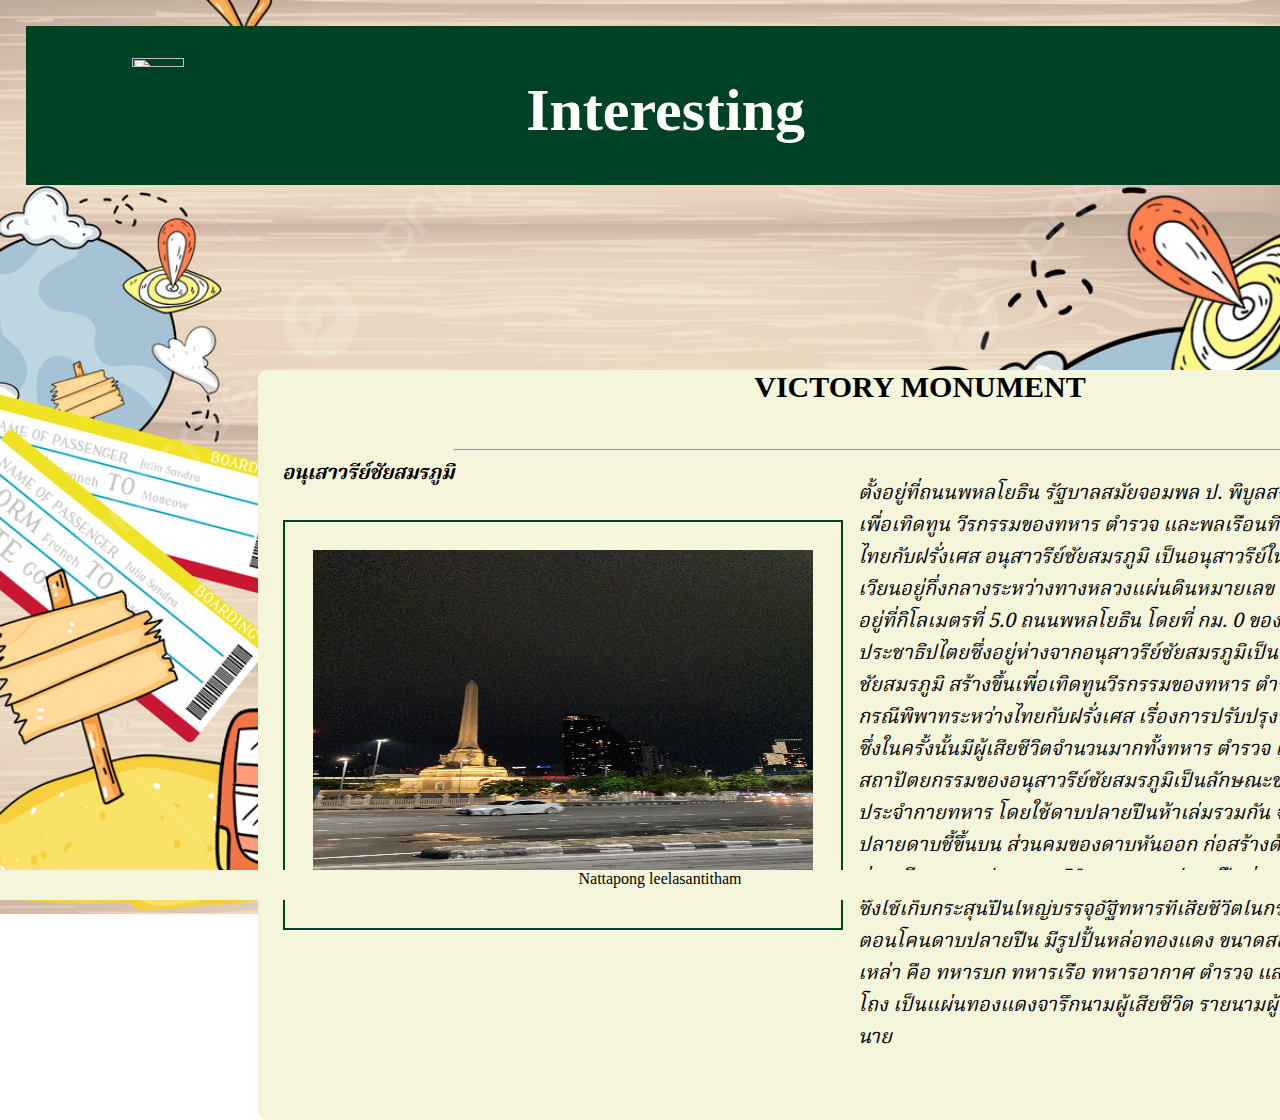
==== index10.html @ 5937bde9 "Add files via upload" ====
<!DOCTYPE html>
<html lang="en">
<head>
    <meta charset="UTF-8">
    <meta name="viewport" content="width=device-width, initial-scale=1.0">
    <title>Document</title>
    <link rel="stylesheet" href="style.css">
    <link rel="icon" href="logoweb.png"
</head>

<header>
    <h1>Interesting</h1>
    <a href="index.html"><img src="/webintersesting/homepage1.jpeg" alt="" class="buttomhome"></a>
</header>
<body>
    <div class="cap">
        <div id="textcap">
            <h1 style="text-transform: uppercase;">Victory Monument
            </h1><br>
            <div class="imgin"><img src="victoryll.jpg" alt="" class="imgincap"></div>
            <h2 style="float: left;">อนุเสาวรีย์ชัยสมรภูมิ</h2><hr>
           <p>
            ตั้งอยู่ที่ถนนพหลโยธิน รัฐบาลสมัยจอมพล ป. พิบูลสงครามได้สร้างขึ้นในปี พ.ศ. 2484 เพื่อเทิดทูน วีรกรรมของทหาร ตำรวจ และพลเรือนที่เสียชีวิตไปในกรณีพิพาทระหว่างไทยกับฝรั่งเศส

อนุสาวรีย์ชัยสมรภูมิ เป็นอนุสาวรีย์ในกรุงเทพมหานคร โดยรอบเป็นวงเวียนอยู่กึ่งกลางระหว่างทางหลวงแผ่นดินหมายเลข 1 ถนนราชวิถี และถนนพญาไท ตั้งอยู่ที่กิโลเมตรที่ 5.0 ถนนพหลโยธิน โดยที่ กม. 0 ของถนนพหลโยธินอยู่ที่อนุสาวรีย์ประชาธิปไตยซึ่งอยู่ห่างจากอนุสาวรีย์ชัยสมรภูมิเป็นระยะทาง 5 กิโลเมตร อนุสาวรีย์ชัยสมรภูมิ สร้างขึ้นเพื่อเทิดทูนวีรกรรมของทหาร ตำรวจและพลเรือนที่เสียชีวิตไปในกรณีพิพาทระหว่างไทยกับฝรั่งเศส เรื่องการปรับปรุงพรมแดนไทยกับอินโดจีนฝรั่งเศส ซึ่งในครั้งนั้นมีผู้เสียชีวิตจำนวนมากทั้งทหาร ตำรวจ และพลเรือน ลักษณะทางสถาปัตยกรรมของอนุสาวรีย์ชัยสมรภูมิเป็นลักษณะของดาบปลายปืน ซึ่งเป็นอาวุธประจำกายทหาร โดยใช้ดาบปลายปืนห้าเล่มรวมกัน จัดตั้งเป็นกลีบแบบลูกมะเฟือง ปลายดาบชี้ขึ้นบน ส่วนคมของดาบหันออก ก่อสร้างด้วยคอนกรีตเสริมเหล็กประดับหินอ่อน มีความสูงประมาณ 50 เมตร ดาบปลายปืนส่วนด้ามตั้งเหนือเพดานห้องโถงใหญ่ ซึ่งใช้เก็บกระสุนปืนใหญ่บรรจุอัฐิทหารที่เสียชีวิตในกรณีพิพาทไทย-ฝรั่งเศส ด้านนอกตอนโคนดาบปลายปืน มีรูปปั้นหล่อทองแดง ขนาดสองเท่าคนธรรมดา ของนักรบ 5 เหล่า คือ ทหารบก ทหารเรือ ทหารอากาศ ตำรวจ และพลเรือน ด้านนอกของผนังห้องโถง เป็นแผ่นทองแดงจารึกนามผู้เสียชีวิต รายนามผู้ที่ได้รับการจารึกไว้มีทั้งสิ้น 160 นาย
           </p>

        </div>
    </div>
</body>

<footer>
    <p><dd>Nattapong leelasantitham</dd></p>
</footer>
---- style.css ----
@import url("https://fonts.googleapis.com/css2?family=Noto+Serif+Thai:wght@100..900&display=swap");

header{
    position: absolute;
    background-color: #004225;
    text-align: center;
    width: 100%;
    left: 0;
    top: 0;
    color: white;
    font-size: 30px;
    margin: 2%;
    padding-top: 10px;
    font-style: italic;
    
    
}
.textinpic{

    position: absolute;
    bottom: 1px;
    color: whitesmoke;
    border: 1px none outset outset outset whitesmoke;
    width: 100%;
    height: 40px;
    border-radius: 0px 0px 10px 10px;
    background-color: #FFB000;
    text-transform: uppercase;
    
}
.textinpic p{
    position: absolute;
    top: -10px;
    left: 5px;
    font-family: "Bebas Neue", sans-serif;
  font-weight: 400;
  font-style: normal;
}

h1{
    text-align: center;
    font-family: "Playwrite AU QLD", cursive;
    font-optical-sizing: auto;
    font-weight: weight;
    font-style: normal;
}

footer{
 
    background-color: #F5F5DC;
    color: black;
    position:fixed;
    left: 0;
    bottom: 0;
    text-align: center;
    width: 100%;
    height: 30px;
    display: block;
    background-size: cover;
    
}

.buttomhome{
    position: fixed;
    width: 20%;;
    height: 10%;
    top: 40px;
    left: 30px;
}

.caption{
    font-size: 15px;
    color: black;
    position: fixed;
    top: 310px;
    left: 670px;
}

p,h2{
    font-size: 20px;
    font-family: "Noto serif Thai", sans-serif;
  font-optical-sizing: auto;
  font-weight: weight;
  font-style: normal;
  font-variation-settings:
    "wdth" 100;
max-width: 700px;
font-style: italic;
float: right;
}

body{
    background-image: url(Background.jpg);
    background-repeat: no-repeat;
    background-attachment: fixed;
    background-size: 100%;
}
.Box{
    display: flex;
    
    
}
.imgincap{
    position: absolute;
    width: 500px;
    height: 350px;

}

.cap{
    width: 1300px;
    height: 750px;
    top: 350px;
    left: 250px;
    background-color: #F5F5DC;
    position: relative;
    border-radius: 10px;
    


    
}

.imgin {
    --s: 15px;  /* size of the frame */
    --b: 2px;   /* border thickness */
    --w: 200px; /* width of the image */
    --c: #004225;
    top: 150px;
    margin-left: 1px;
    height: 350px;
    position: absolute;
    width: 500px;
    aspect-ratio: 1;
    object-fit: cover;
    padding: calc(2*var(--s));
    --_g: var(--c) var(--b),#0000 0 calc(100% - var(--b)),var(--c) 0;
    background:
      linear-gradient(      var(--_g)) 50%/100% var(--_i,100%) no-repeat,
      linear-gradient(90deg,var(--_g)) 50%/var(--_i,100%) 100% no-repeat;
    outline: calc(var(--w)/2) solid #0009;
    outline-offset: calc(var(--w)/-2 - 2*var(--s));
    transition: .4s;
    cursor: pointer;
  }
 .imgin:hover {
    outline: var(--b) solid var(--c);
    outline-offset: calc(var(--s)/-2);
    --_i: calc(100% - 2*var(--s));

  }

.imgbox{
    width: 200px;
    height: 200px;
    border-radius: 10px;
    object-fit: cover;
    overflow: hidden;
}

#textcap{
    color: black;
    font-size: 15px;
    margin-left: 1.5rem;
}

.boxcap{
    display: flex;
    width: 700px;
    height: 30px;
    color: #FFCF9D;
    border: 1px solid rgb(1, 82, 56);
    position: fixed;
    top: 400px;
    margin-left: 600px;
    align-items: center;
    padding: auto;
    
}

.item{
    width: 200px;
    height: 200px;
    display: flex;
    justify-content: center;
    align-items: center;
    border-radius: 10px;
    color: var(--cir-light);
    font-weight: 700;
    font-size: 1.24rem;
    box-shadow: 5px 0 10px rgb(116, 58, 3);
}

.item1{
    
    position: absolute;
    top: 120px;
    left: 400px;
    
}
.item2{
    
    position: absolute;
    top: 120px;
    left: 650px;
    
}
.item3{
    
    position: absolute;
    top: 120px;
    left: 900px;
}
.item4{
    
    position: absolute;
    top: 370px;
    left: 400px;
}
.item5{
    
    position: absolute;
    top: 370px;
    left: 650px;
}
.item6{
    
    
    position: absolute;
    top: 370px;
    left: 900px;
}
.item7{
    
    
    position: absolute;
    top: 620px;
    left: 400px;
}
.item8{
    
    
    position: absolute;
    top: 620px;
    left: 650px;
}
.item9{
    
    
    position: absolute;
    top: 620px;
    left: 900px;
}
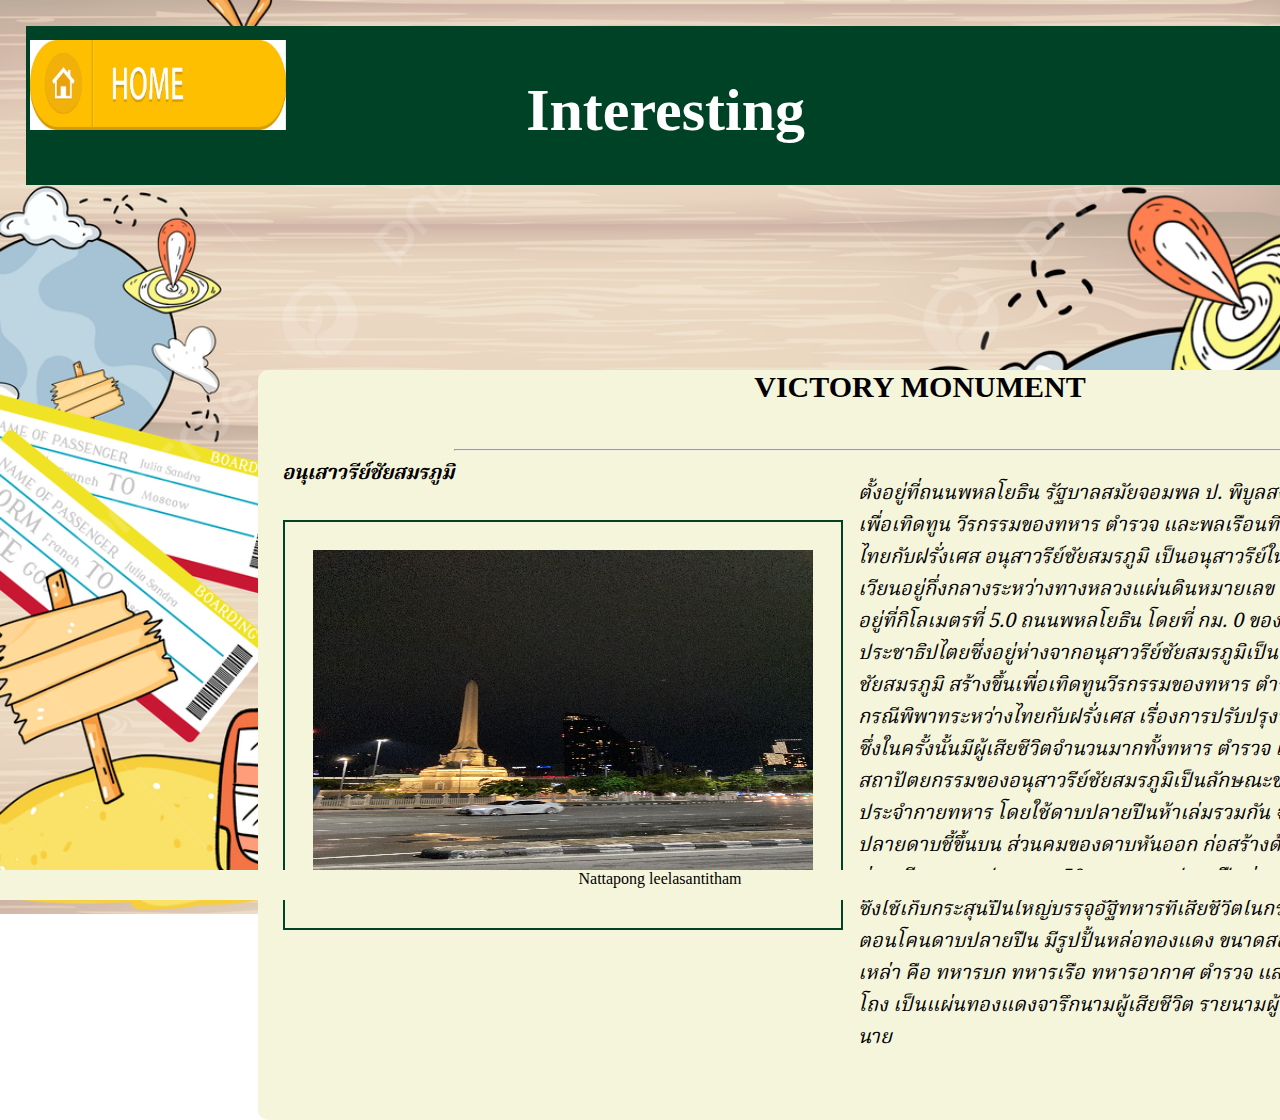
==== commit 548ddf5a: "Add files via upload" ====
--- a/index10.html
+++ b/index10.html
@@ -10,7 +10,7 @@
 
 <header>
     <h1>Interesting</h1>
-    <a href="index.html"><img src="/webintersesting/homepage1.jpeg" alt="" class="buttomhome"></a>
+    <a href="index.html"><img src="homepage1.jpeg" alt="" class="buttomhome"></a>
 </header>
 <body>
     <div class="cap">
